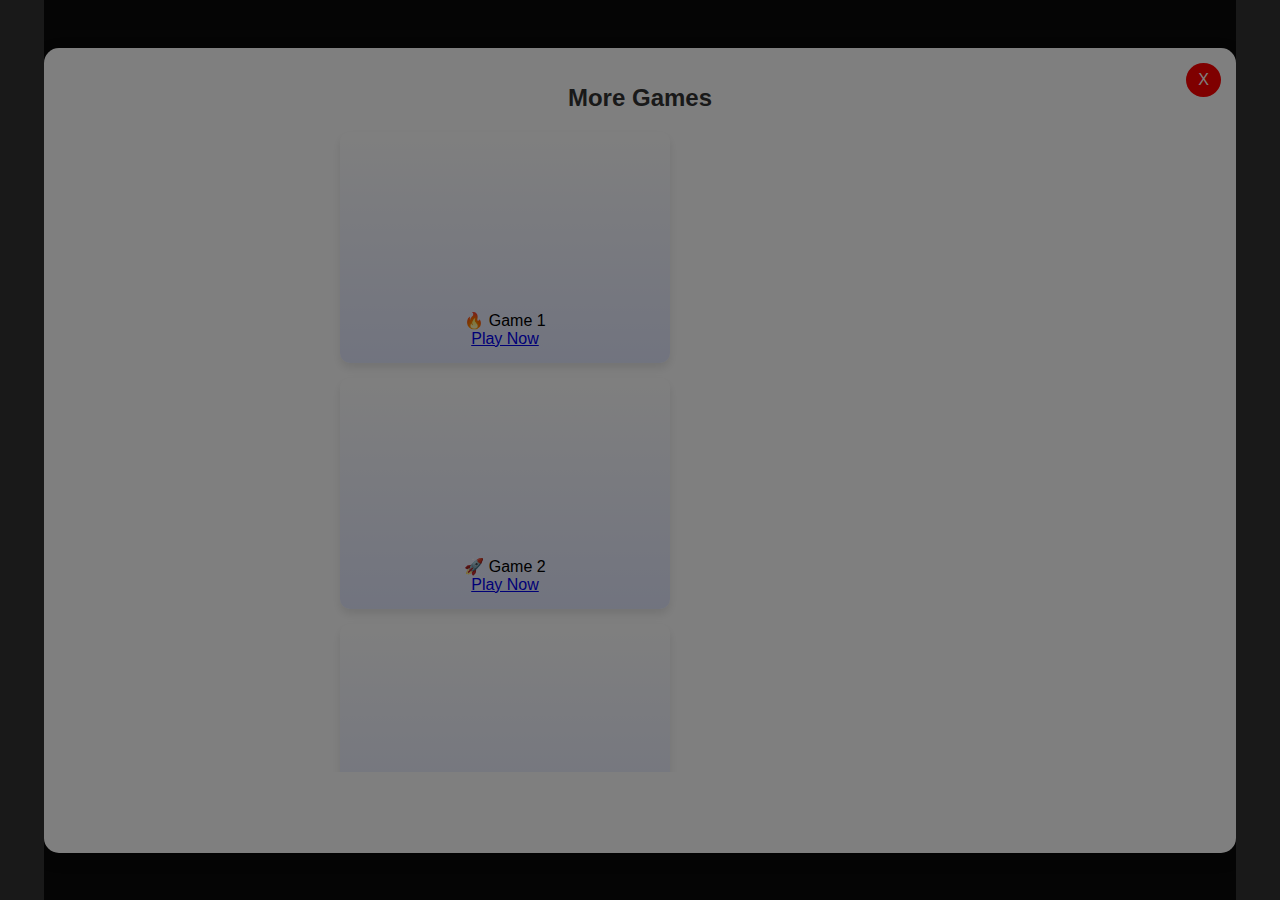
==== index.html @ 88c4ec76 "Update index.html" ====
<!DOCTYPE html>
<html lang="en">
<head>
    <meta charset="UTF-8">
    <meta name="viewport" content="width=device-width, initial-scale=1.0">
    <title>More Games</title>
    <style>
        /* Full-screen adaptation */
        html, body {
            height: 100%;
            margin: 0;
            padding: 0;
            overflow: hidden;
            background: rgba(0, 0, 0, 0.8); /* Dark overlay for ad effect */
            font-family: 'Poppins', sans-serif;
            display: flex;
            align-items: center;
            justify-content: center;
        }

        /* Popup Container */
        .popup-container {
            width: 90vw;
            height: 85vh;
            background: white;
            border-radius: 15px;
            box-shadow: 0px 5px 15px rgba(0, 0, 0, 0.3);
            display: flex;
            flex-direction: column;
            align-items: center;
            position: relative;
            padding: 20px;
        }

        h1 {
            font-size: 24px;
            color: #333;
            margin-bottom: 10px;
        }

        /* Close Button */
        .close-btn {
            position: absolute;
            top: 15px;
            right: 15px;
            background: red;
            color: white;
            border: none;
            font-size: 16px;
            padding: 8px 12px;
            cursor: pointer;
            border-radius: 50%;
            transition: background 0.3s;
        }

        .close-btn:hover {
            background: darkred;
        }

        /* Click outside to close */
        .overlay {
            position: fixed;
            top: 0;
            left: 0;
            width: 100%;
            height: 100%;
            background: rgba(0, 0, 0, 0.5);
            z-index: 1;
        }

        /* Scrollable Game List */
        .game-container {
            display: flex;
            flex-direction: column;
            gap: 15px;
            width: 90%;
            max-width: 600px;
            height: 70vh;
            overflow-y: auto;
            padding: 10px;
            scrollbar-width: thin;
            scrollbar-color: #ccc #f5f7fa;
        }

        /* Game Card */
        .game-card {
            background: linear-gradient(to bottom, #ffffff, #e3e8ff);
            padding: 15px;
            width: 100%;
            max-width: 300px;
            border-radius: 10px;
            box-shadow: 0px 5px 10px rgba(0, 0, 0, 0.1);
            text-align: center;
            transition: transform 0.3s;
        }

        .game-card:hover {
            transform: scale(1.05);
        }

        /* Game Video */
        .game-video {
            width: 100%;
            height: 160px;
            border-radius: 8px;
            object-fit: cover;
            cursor: pointer;
        }
    </style>

    <script async src="https://www.googletagmanager.com/gtag/js?id=G-KQ59KP2LSV"></script>
    <script>
        window.dataLayer = window.dataLayer || [];
        function gtag(){dataLayer.push(arguments);}
        gtag('js', new Date());
        gtag('config', 'G-KQ59KP2LSV');

        function openInExternalBrowser(event) {
            event.preventDefault();
            var url = event.target.href;
            var gameTitle = event.target.closest('.game-card').querySelector('.game-title').innerText;

            gtag('event', 'game_click', {
                'event_category': 'Game',
                'event_action': 'click',
                'event_label': gameTitle,
                'game_url': url,
                'value': 1
            });

            if (window.Unity) {
                window.Unity.call(url);
            } else if (window.webkit && window.webkit.messageHandlers && window.webkit.messageHandlers.UNITY_WEBVIEW) {
                window.webkit.messageHandlers.UNITY_WEBVIEW.postMessage(url);
            } else {
                window.open(url, "_blank");
            }
        }

        function closeWebView() {
            if (window.Unity) {
                window.Unity.call("close_webview");
            } else {
                document.querySelector(".popup-container").style.display = "none";
                document.querySelector(".overlay").style.display = "none";
            }
        }
    </script>
</head>
<body>
    <!-- Clickable background to close -->
    <div class="overlay" onclick="closeWebView()"></div>

    <div class="popup-container">
        <button class="close-btn" onclick="closeWebView()">X</button>
        <h1>More Games</h1>
        <div class="game-container">
            <div class="game-card">
                <video class="game-video">
                    <source src="https://www.w3schools.com/html/mov_bbb.mp4" type="video/mp4">
                </video>
                <div class="game-title">🔥 Game 1</div>
                <a href="amzn://apps/android?p=com.TheSurvivorIsland.BuildYourVillage" onclick="openInExternalBrowser(event)" class="play-button">Play Now</a>
            </div>

            <div class="game-card">
                <video class="game-video">
                    <source src="https://www.w3schools.com/html/mov_bbb.mp4" type="video/mp4">
                </video>
                <div class="game-title">🚀 Game 2</div>
                <a href="amzn://apps/android?p=com.TheSurvivorIsland.BuildYourVillage" onclick="openInExternalBrowser(event)" class="play-button">Play Now</a>
            </div>

            <div class="game-card">
                <video class="game-video">
                    <source src="https://www.w3schools.com/html/mov_bbb.mp4" type="video/mp4">
                </video>
                <div class="game-title">🎮 Game 3</div>
                <a href="amzn://apps/android?p=com.TheSurvivorIsland.BuildYourVillage" onclick="openInExternalBrowser(event)" class="play-button">Play Now</a>
            </div>

            <div class="game-card">
                <video class="game-video">
                    <source src="https://www.w3schools.com/html/mov_bbb.mp4" type="video/mp4">
                </video>
                <div class="game-title">🎮 Game 4</div>
                <a href="amzn://apps/android?p=com.TheSurvivorIsland.BuildYourVillage" onclick="openInExternalBrowser(event)" class="play-button">Play Now</a>
            </div>
        </div>
    </div>
</body>
</html>
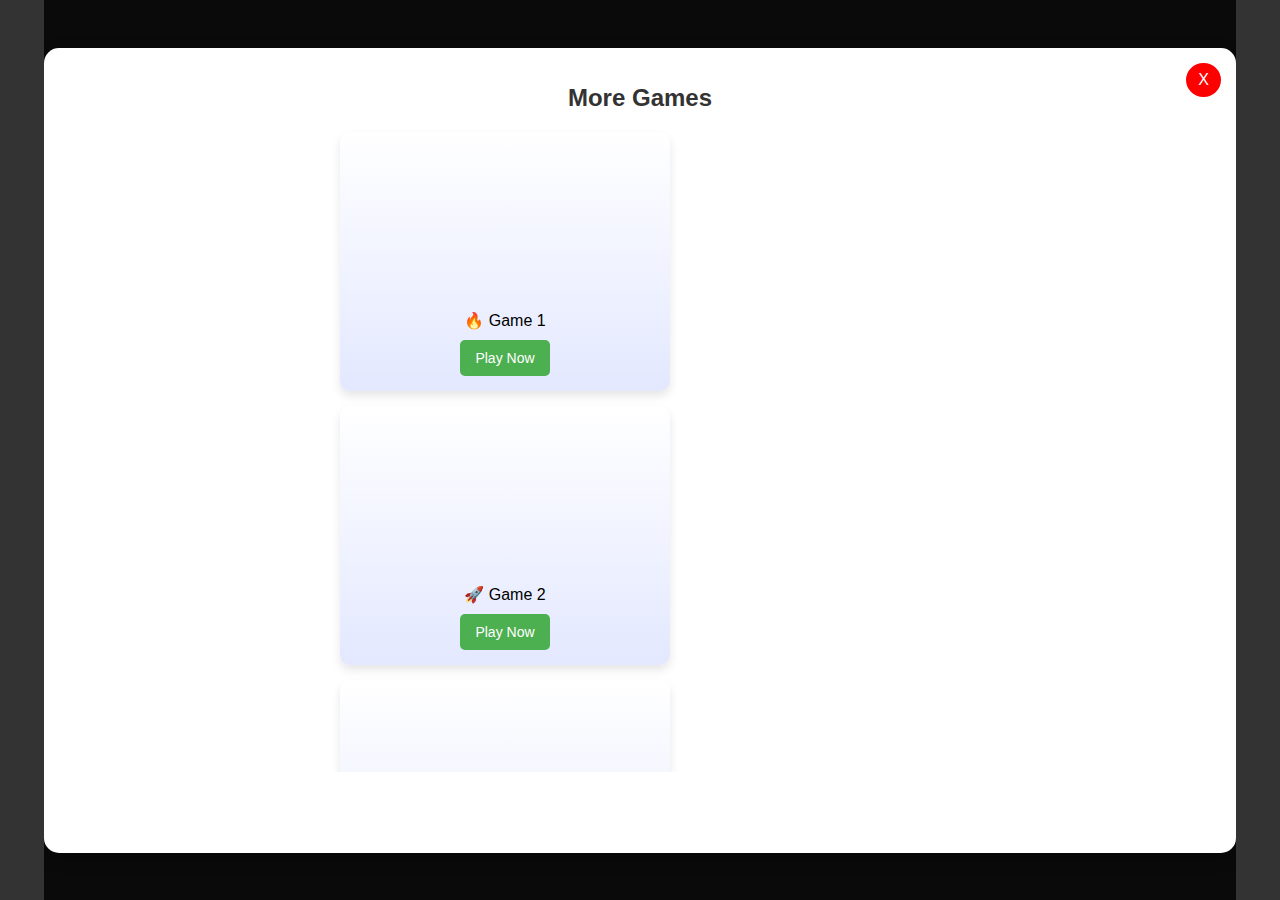
==== commit 8ae3c284: "Update index.html" ====
--- a/index.html
+++ b/index.html
@@ -10,12 +10,12 @@
             height: 100%;
             margin: 0;
             padding: 0;
-            overflow: hidden;
-            background: rgba(0, 0, 0, 0.8); /* Dark overlay for ad effect */
             font-family: 'Poppins', sans-serif;
+            background: rgba(0, 0, 0, 0.8);
             display: flex;
             align-items: center;
             justify-content: center;
+            overflow: hidden;
         }
 
         /* Popup Container */
@@ -57,17 +57,6 @@
             background: darkred;
         }
 
-        /* Click outside to close */
-        .overlay {
-            position: fixed;
-            top: 0;
-            left: 0;
-            width: 100%;
-            height: 100%;
-            background: rgba(0, 0, 0, 0.5);
-            z-index: 1;
-        }
-
         /* Scrollable Game List */
         .game-container {
             display: flex;
@@ -106,8 +95,26 @@
             object-fit: cover;
             cursor: pointer;
         }
+
+        /* Play Button */
+        .play-button {
+            display: inline-block;
+            padding: 10px 15px;
+            background: #4CAF50;
+            color: white;
+            text-decoration: none;
+            font-size: 14px;
+            border-radius: 5px;
+            margin-top: 10px;
+            transition: background 0.3s;
+        }
+
+        .play-button:hover {
+            background: #388E3C;
+        }
     </style>
 
+    <!-- Google Analytics -->
     <script async src="https://www.googletagmanager.com/gtag/js?id=G-KQ59KP2LSV"></script>
     <script>
         window.dataLayer = window.dataLayer || [];
@@ -120,6 +127,7 @@
             var url = event.target.href;
             var gameTitle = event.target.closest('.game-card').querySelector('.game-title').innerText;
 
+            // ✅ Send Click Event to Google Analytics
             gtag('event', 'game_click', {
                 'event_category': 'Game',
                 'event_action': 'click',
@@ -136,21 +144,39 @@
                 window.open(url, "_blank");
             }
         }
+    </script>
+
+    <script>
+        document.addEventListener("DOMContentLoaded", function() {
+            const videos = document.querySelectorAll(".game-video");
+
+            videos.forEach(video => {
+                video.addEventListener("click", function() {
+                    // Pause all other videos
+                    videos.forEach(v => {
+                        if (v !== video) {
+                            v.pause();
+                            v.currentTime = 0; // Reset other videos to the start
+                        }
+                    });
+
+                    // Play clicked video with sound
+                    video.muted = false;
+                    video.play();
+                });
+            });
+        });
 
         function closeWebView() {
             if (window.Unity) {
                 window.Unity.call("close_webview");
             } else {
                 document.querySelector(".popup-container").style.display = "none";
-                document.querySelector(".overlay").style.display = "none";
             }
         }
     </script>
 </head>
 <body>
-    <!-- Clickable background to close -->
-    <div class="overlay" onclick="closeWebView()"></div>
-
     <div class="popup-container">
         <button class="close-btn" onclick="closeWebView()">X</button>
         <h1>More Games</h1>
